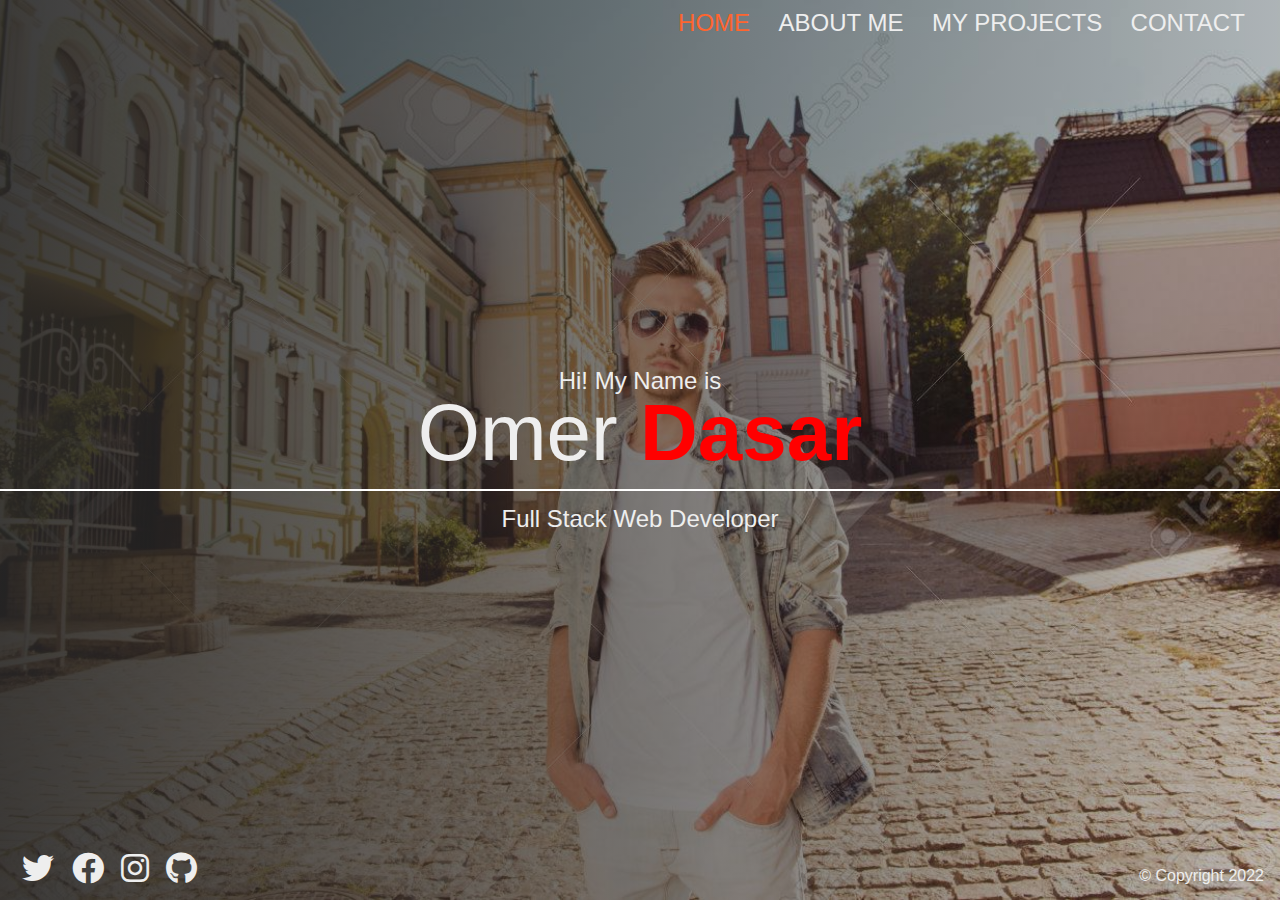
==== index.html @ 993992e1 "new design" ====
<!DOCTYPE html>
<html lang="en">
  <head>
    <meta charset="UTF-8" />
    <meta http-equiv="X-UA-Compatible" content="IE=edge" />
    <meta name="viewport" content="width=device-width, initial-scale=1.0" />
    <title>Portfolio-Home</title>
    <link rel="stylesheet" href="./css/main.css" />
  </head>
  <body>
    <div class="home-bgImg-container">
      <!-- HOME NAV -->
      <nav class="nav">
        <ul class="nav__list">
          <li class="nav__item">
            <a href="index.html" class="nav__link nav__link--active">Home</a>
          </li>
          <li class="nav__item">
            <a href="about.html" class="nav__link">About Me</a>
          </li>
          <li class="nav__item">
            <a href="projects.html" class="nav__link">My Projects</a>
          </li>
          <li class="nav__item">
            <a href="contact.html" class="nav__link">Contact</a>
          </li>
        </ul>
      </nav>

      <!-- HOME MAIN -->
      <main class="home">
        <h2>Hi! My Name is</h2>
        <h1 class="home__name">
          Omer <span class="home__name--last">Dasar</span>
        </h1>
        <h2>Full Stack Web Developer</h2>
      </main>

      <!-- HOME FOOTER -->
      <footer class="horizontal">
        <div class="social-icons">
          <a href="#">
            <i class="fab fa-twitter fa-2x"></i>
          </a>
          <a href="#">
            <i class="fab fa-facebook fa-2x"></i>
          </a>
          <a href="#">
            <i class="fab fa-instagram fa-2x"></i>
          </a>
          <a href="#">
            <i class="fab fa-github fa-2x"></i>
          </a>
        </div>
        <div class="copyright">&copy; Copyright 2022</div>
      </footer>
    </div>
  </body>
</html>
---- css/main.css ----
@import url("https://cdnjs.cloudflare.com/ajax/libs/font-awesome/6.0.0-beta3/css/all.min.css");
* {
  box-sizing: border-box;
  margin: 0;
  padding: 0;
}

.home-bgImg-container {
  height: 100vh;
  width: 100%;
  background: linear-gradient(to right, rgba(39, 39, 39, 0.9), rgba(39, 39, 39, 0.3)), url("../img/model-1.jpg");
  background-position: center center;
  background-size: cover;
}

.home {
  height: 80vh;
  display: flex;
  flex-direction: column;
  justify-content: center;
  text-align: center;
}
.home__name {
  font-size: 5rem;
  padding-bottom: 1rem;
  margin-bottom: 1rem;
  border-bottom: 2px solid #fff;
}
.home__name--last {
  color: red;
  font-weight: 700;
}

.about-bgImg-container {
  height: 50vh;
  width: 100%;
  background: linear-gradient(to right, rgba(39, 39, 39, 0.9), rgba(39, 39, 39, 0.3)), url("../img/model-1.jpg");
  background-position: center center;
  background-size: cover;
  display: flex;
  flex-direction: column;
  justify-content: space-between;
}
.about-bgImg-container .about__bio-image {
  text-align: center;
}
.about-bgImg-container .about__bio-image h2 {
  font-size: 3rem;
  color: #ff652f;
}
.about-bgImg-container .about__bio-image p {
  font-size: 1.2rem;
  margin: 2rem;
}

.about__container {
  width: 70vw;
  margin: 2rem auto;
}
.about .about__job {
  margin: 1rem;
  background: #414141;
  padding: 1rem;
  border-bottom: 5px solid #ff652f;
}
.about .about__job h2,
.about .about__job h3 {
  margin: 0.5rem 0;
}
.about .about__job h6 {
  margin: 0.3rem 0;
}

.project-bgImg-container {
  height: 40vh;
  width: 100%;
  background: linear-gradient(to right, rgba(39, 39, 39, 0.9), rgba(39, 39, 39, 0.3)), url("../img/model-1.jpg");
  background-position: center center;
  background-size: cover;
  display: flex;
  flex-direction: column;
  justify-content: space-between;
}
.project-bgImg-container .projects__bio-image {
  margin-bottom: 0.5rem;
  text-align: center;
}

.projects__items {
  width: 100%;
  display: flex;
  flex-wrap: wrap;
  justify-content: center;
  padding: 2rem 5rem;
  gap: 1rem 0rem;
}
.projects__item {
  width: 100%;
  border-bottom: 5px solid #ff652f;
  cursor: pointer;
  position: relative;
}
.projects__item img {
  width: 100%;
}
.projects__item::after {
  content: "";
  position: absolute;
  height: 100%;
  width: 100%;
  left: 0;
  background: #ff652f;
  opacity: 0;
  transition: all 1s;
}
.projects__item:hover::after {
  opacity: 0.7;
}

.contact-bgImg-container {
  height: 100vh;
  width: 100%;
  background: linear-gradient(to right, rgba(39, 39, 39, 0.9), rgba(39, 39, 39, 0.3)), url("../img/model-1.jpg");
  background-position: center center;
  background-size: cover;
}
.contact-bgImg-container nav {
  height: 40vh;
}

.contact {
  height: 40vh;
  display: flex;
  flex-direction: column;
  justify-content: center;
  text-align: center;
}
.contact h2 {
  font-size: 3rem;
  margin-bottom: 2rem;
}
.contact__list {
  display: flex;
  flex-direction: column;
  flex-wrap: wrap;
  justify-content: center;
  align-items: center;
  gap: 2.5rem 2rem;
  font-size: 1.5rem;
}
.contact .text-secondary {
  color: #ff652f;
}

.nav {
  padding: 1rem;
  height: 10vh;
}
.nav__list {
  text-align: right;
}
.nav__item {
  display: inline;
  padding-right: 1rem;
}
.nav__link {
  font-size: 1rem;
  text-transform: uppercase;
  font-weight: 500;
  transition: all 1s;
}
.nav__link:hover {
  color: blue;
}
.nav__link--active {
  color: #ff652f;
}

.link-style a, footer.middle a, footer.vertical .social-icons a, footer.horizontal a {
  padding: 0.4rem;
  transition: all 1s;
}
.link-style a:hover, footer.middle a:hover, footer.vertical .social-icons a:hover, footer.horizontal a:hover {
  color: #ff652f;
}

footer.horizontal {
  height: 10vh;
  display: flex;
  justify-content: space-between;
  align-items: flex-end;
  padding: 1rem;
}

footer.vertical {
  display: flex;
  justify-content: space-between;
  align-items: flex-end;
  padding: 2rem;
  margin-bottom: 1rem;
}
footer.vertical .social-icons {
  display: flex;
  flex-direction: column;
  position: fixed;
  bottom: 1rem;
}
footer.vertical .copyright {
  position: fixed;
  bottom: 1rem;
  right: 3rem;
  transform: rotate(90deg) translate(-3rem, -5rem);
}

footer.middle {
  height: 20vh;
  display: flex;
  flex-direction: column;
  justify-content: flex-start;
  align-items: center;
  padding: 1rem;
  gap: 1rem;
}

@media screen and (min-width: 0px) {
  .nav {
    padding: 0.5rem;
  }
  .nav__list {
    text-align: center;
  }
  .nav__item {
    padding-right: 0.7rem;
  }
  .nav .nav__link {
    font-size: 0.9rem;
  }

  .contact h2 {
    font-size: 2rem;
    margin-bottom: 1rem;
  }
  .contact__list {
    gap: 2rem 1.2rem;
    font-size: 1.2rem;
  }
}
@media screen and (min-width: 576px) {
  .nav {
    padding: 0.7rem;
  }
  .nav__list {
    text-align: right;
  }
  .nav__item {
    padding-right: 1rem;
  }
  .nav .nav__link {
    font-size: 1rem;
  }

  .contact h2 {
    font-size: 2.5rem;
    margin-bottom: 1.5rem;
  }
  .contact__list {
    gap: 2.5rem 2rem;
    font-size: 1.5rem;
  }
}
@media screen and (min-width: 768px) {
  .nav__item {
    padding-right: 1.3rem;
  }
  .nav .nav__link {
    font-size: 1.3rem;
  }

  .projects__item {
    width: 100%;
  }
}
@media screen and (min-width: 1024px) {
  .nav__item {
    padding-right: 1.5rem;
  }
  .nav .nav__link {
    font-size: 1.5rem;
  }

  .projects__item {
    width: 50%;
  }

  .contact__list {
    flex-direction: row;
  }
}
@media screen and (min-width: 1600px) {
  .projects__item {
    width: 33%;
  }
}
body {
  font-family: "Segoe UI", "Nunito", Tahoma, Genava, Verdana, sans-serif;
  line-height: 1;
  color: #eee;
  background-color: #272727;
  height: 100vh;
}

a {
  text-decoration: none;
  color: #eee;
}

h1,
h2,
h3 {
  font-weight: 400;
}

/*# sourceMappingURL=main.css.map */
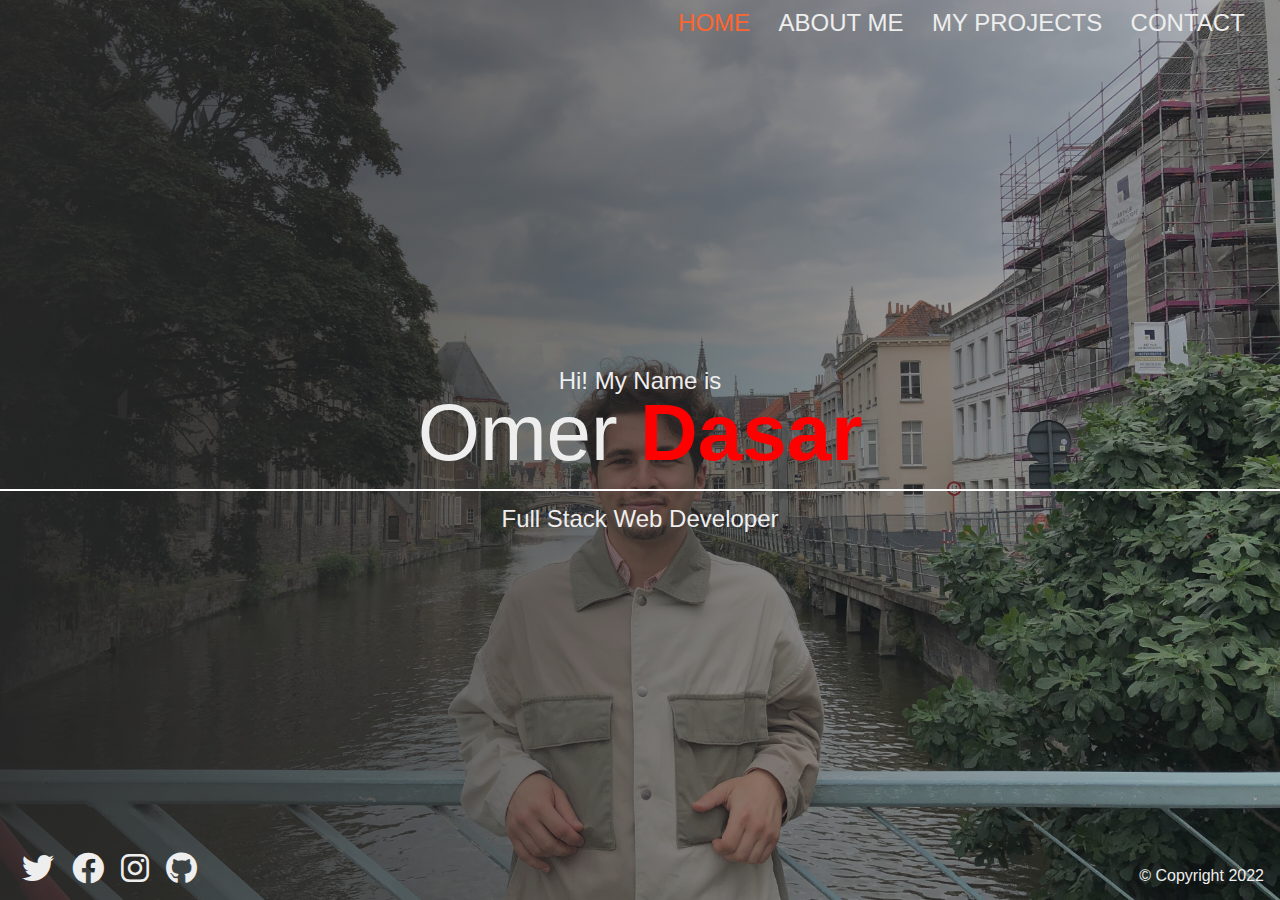
==== commit 75747fec: "links were added" ====
--- a/index.html
+++ b/index.html
@@ -39,16 +39,16 @@
       <!-- HOME FOOTER -->
       <footer class="horizontal">
         <div class="social-icons">
-          <a href="#">
+          <a href="https://twitter.com/Farukluomer">
             <i class="fab fa-twitter fa-2x"></i>
           </a>
-          <a href="#">
+          <a href="https://www.facebook.com/profile.php?id=100072524785326">
             <i class="fab fa-facebook fa-2x"></i>
           </a>
-          <a href="#">
+          <a href="https://www.instagram.com/omerfarukdasar/">
             <i class="fab fa-instagram fa-2x"></i>
           </a>
-          <a href="#">
+          <a href="https://github.com/omerfdasar">
             <i class="fab fa-github fa-2x"></i>
           </a>
         </div>
